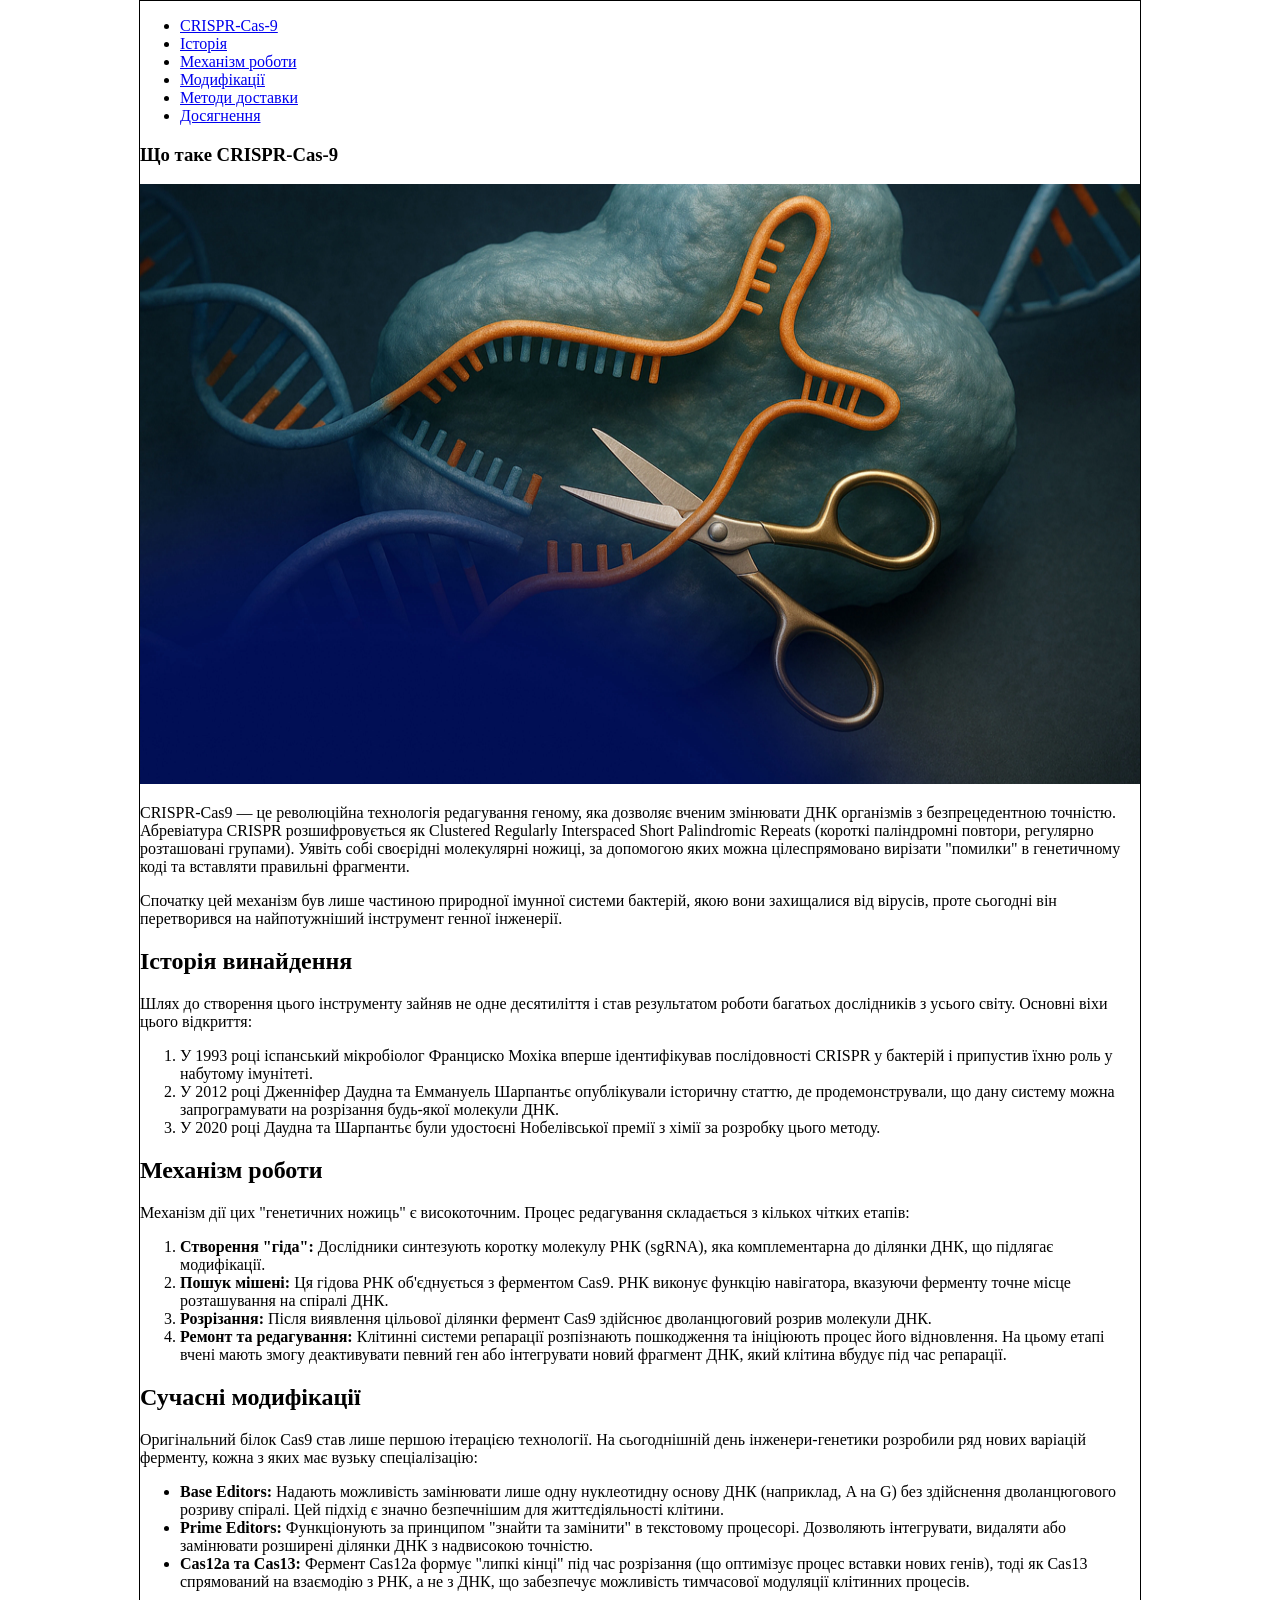
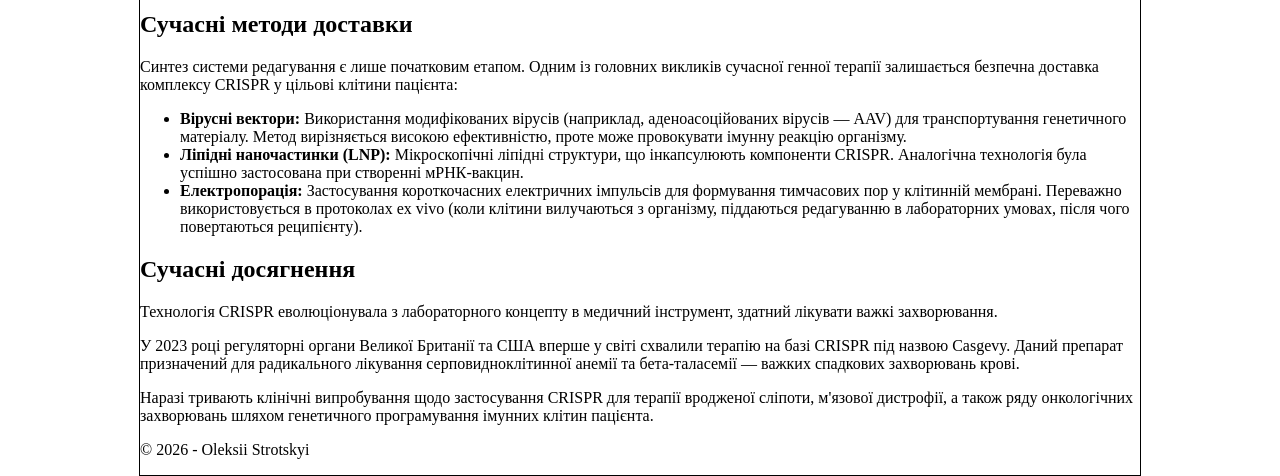
==== CSS-2HW/index.html @ fc3e6222 "Add initial html docx for our homework at third css lesson" ====
<!DOCTYPE html>
<html lang="uk">
<head>
    <meta charset="UTF-8">
    <meta name="viewport" content="width=device-width, initial-scale=1.0">
    <title>Modern CRISPR-Cas9</title>
    <link rel="stylesheet" href="crispr_page_design.css">
</head>
<body>
    <header>
        <nav>
            <ul>
                <li><a href="#crispr">CRISPR-Cas-9</a></li>
                <li><a href="#history">Історія</a></li>
                <li><a href="#how_works">Механізм роботи</a></li>
                <li><a href="#modification">Модифікації</a></li>
                <li><a href="#delivery">Методи доставки</a></li>
                <li><a href="#achievement">Досягнення</a></li>
            </ul>
        </nav>
    </header>

    <main>
        <article>
            <section>
                <h1 id="crispr">Що таке CRISPR-Cas-9</h1>
                <img src="sources/crisper.webp" alt="Crisper in cell" width="1000px" height="600px">
                <p>
                    CRISPR-Cas9 — це революційна технологія редагування геному,
                    яка дозволяє вченим змінювати ДНК організмів з безпрецедентною точністю. 
                    Абревіатура CRISPR розшифровується як Clustered Regularly Interspaced Short Palindromic Repeats 
                    (короткі паліндромні повтори, регулярно розташовані групами). 
                    Уявіть собі своєрідні молекулярні ножиці, 
                    за допомогою яких можна цілеспрямовано вирізати "помилки" в генетичному коді та вставляти правильні фрагменти.
                </p>

                <p>
                    Спочатку цей механізм був лише частиною природної імунної системи бактерій, 
                    якою вони захищалися від вірусів, проте сьогодні він перетворився на найпотужніший інструмент генної інженерії.
                </p>
                
            </section>

            <section>
                <h2 id="history">Історія винайдення</h2>
                <p>
                    Шлях до створення цього інструменту зайняв не одне десятиліття і 
                    став результатом роботи багатьох дослідників з усього світу. 
                    Основні віхи цього відкриття:
                </p> 

                <ol>
                    <li>У 1993 році іспанський мікробіолог Франциско Мохіка вперше ідентифікував послідовності CRISPR у бактерій і припустив їхню роль у набутому імунітеті.</li>
                    <li>У 2012 році Дженніфер Даудна та Еммануель Шарпантьє опублікували історичну статтю, де продемонстрували, що дану систему можна запрограмувати на розрізання будь-якої молекули ДНК.</li>
                    <li>У 2020 році Даудна та Шарпантьє були удостоєні Нобелівської премії з хімії за розробку цього методу.</li>
                </ol>   
            </section>

            <section>
                <h2 id="how_works">Механізм роботи</h2>
                <p>
                    Механізм дії цих "генетичних ножиць" є високоточним. Процес редагування складається з кількох чітких етапів:
                </p>

                <ol>
                    <li><strong>Створення "гіда": </strong>Дослідники синтезують коротку молекулу РНК (sgRNA), яка комплементарна до ділянки ДНК, що підлягає модифікації.</li>
                    <li><strong>Пошук мішені: </strong>Ця гідова РНК об'єднується з ферментом Cas9. РНК виконує функцію навігатора, вказуючи ферменту точне місце розташування на спіралі ДНК.</li>
                    <li><strong>Розрізання: </strong>Після виявлення цільової ділянки фермент Cas9 здійснює дволанцюговий розрив молекули ДНК.</li>
                    <li>
                        <strong>Ремонт та редагування: </strong>
                        Клітинні системи репарації розпізнають пошкодження та ініціюють процес його відновлення. 
                        На цьому етапі вчені мають змогу деактивувати певний ген або інтегрувати новий фрагмент ДНК, 
                        який клітина вбудує під час репарації.
                    </li>
                </ol>

            </section>

            <section>
                <h2 id="modification">Сучасні модифікації</h2>
                <p>
                    Оригінальний білок Cas9 став лише першою ітерацією технології. 
                    На сьогоднішній день інженери-генетики розробили ряд нових варіацій ферменту, кожна з яких має вузьку спеціалізацію:
                </p>

                <ul>
                    <li>
                        <b>Base Editors: </b>
                        Надають можливість замінювати лише одну нуклеотидну основу ДНК (наприклад, A на G) 
                        без здійснення дволанцюгового розриву спіралі. 
                        Цей підхід є значно безпечнішим для життєдіяльності клітини.
                    </li>

                    <li>
                        <b>Prime Editors: </b>
                        Функціонують за принципом "знайти та замінити" в текстовому процесорі. 
                        Дозволяють інтегрувати, видаляти або замінювати розширені ділянки ДНК з надвисокою точністю.
                    </li>

                    <li>
                        <b>Cas12a та Cas13: </b>
                        Фермент Cas12a формує "липкі кінці" під час розрізання (що оптимізує процес вставки нових генів), 
                        тоді як Cas13 спрямований на взаємодію з РНК, а не з ДНК, 
                        що забезпечує можливість тимчасової модуляції клітинних процесів.
                    </li>
                </ul>
            </section>

            <section>
                <h2 id="delivery">Сучасні методи доставки</h2>
                <p>
                    Синтез системи редагування є лише початковим етапом. 
                    Одним із головних викликів сучасної генної терапії залишається безпечна доставка комплексу CRISPR у цільові клітини пацієнта:
                </p>

                <ul>
                    <li>
                        <b>Вірусні вектори: </b>
                        Використання модифікованих вірусів (наприклад, аденоасоційованих вірусів — AAV) для транспортування генетичного матеріалу. 
                        Метод вирізняється високою ефективністю, проте може провокувати імунну реакцію організму.
                    </li>

                    <li>
                        <strong>Ліпідні наночастинки (LNP): </strong>
                        Мікроскопічні ліпідні структури, що інкапсулюють компоненти CRISPR. 
                        Аналогічна технологія була успішно застосована при створенні мРНК-вакцин.
                    </li>

                    <li>
                        <b>Електропорація: </b>
                        Застосування короткочасних електричних імпульсів для формування тимчасових пор у клітинній мембрані. 
                        Переважно використовується в протоколах ex vivo (коли клітини вилучаються з організму, 
                        піддаються редагуванню в лабораторних умовах, після чого повертаються реципієнту).
                    </li>
                </ul>
            </section>

            <section>
                <h2 id="achievement">Сучасні досягнення</h2>
                <p>
                    Технологія CRISPR еволюціонувала з лабораторного концепту в медичний інструмент, здатний лікувати важкі захворювання.
                </p>

                <p>
                    У 2023 році регуляторні органи Великої Британії та США вперше у світі схвалили терапію на базі CRISPR під назвою Casgevy. 
                    Даний препарат призначений для радикального лікування серповидноклітинної анемії та бета-таласемії — важких спадкових захворювань крові.
                </p>

                <p>
                    Наразі тривають клінічні випробування щодо застосування CRISPR для терапії вродженої сліпоти, м'язової дистрофії, 
                    а також ряду онкологічних захворювань шляхом генетичного програмування імунних клітин пацієнта.
                </p>
            </section>
        </article>

    </main>

    <footer>
        <div>
            <p>&copy; 2026 - Oleksii Strotskyi</p>
        </div>
    </footer>
    
</body>
</html>
---- CSS-2HW/crispr_page_design.css ----
body {
    margin: 0 auto;
    width: 1000px;
    border: 1px solid;
}
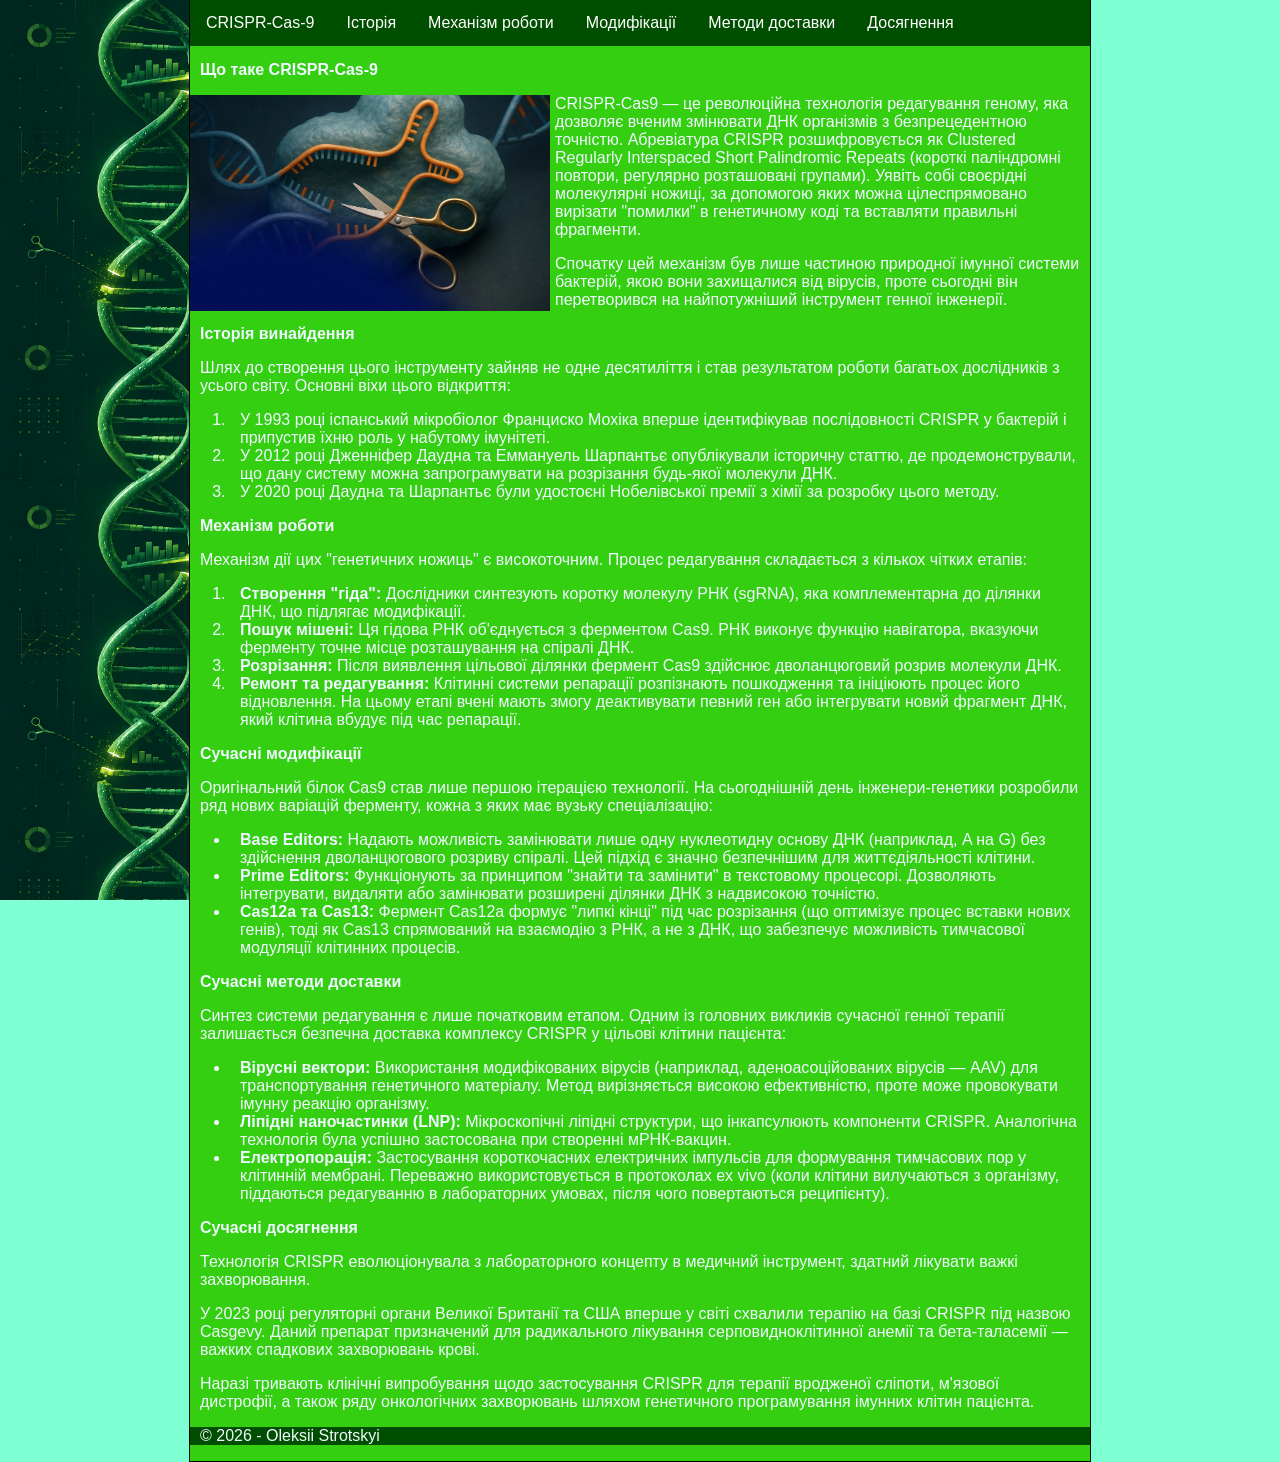
==== commit 4205b6de: "Add simple css" ====
--- a/CSS-2HW/index.html
+++ b/CSS-2HW/index.html
@@ -7,6 +7,7 @@
     <link rel="stylesheet" href="crispr_page_design.css">
 </head>
 <body>
+    <div class="dna-background"></div>
     <header>
         <nav>
             <ul>
@@ -24,7 +25,7 @@
         <article>
             <section>
                 <h1 id="crispr">Що таке CRISPR-Cas-9</h1>
-                <img src="sources/crisper.webp" alt="Crisper in cell" width="1000px" height="600px">
+                <img src="sources/crisper.webp" alt="Crisper in cell">
                 <p>
                     CRISPR-Cas9 — це революційна технологія редагування геному,
                     яка дозволяє вченим змінювати ДНК організмів з безпрецедентною точністю. 
--- a/CSS-2HW/crispr_page_design.css
+++ b/CSS-2HW/crispr_page_design.css
@@ -1,5 +1,89 @@
+* {
+    font-family: Verdana, Geneva, Tahoma, sans-serif;
+    font-size: 16px;
+}
+
 body {
     margin: 0 auto;
-    width: 1000px;
+    width: 900px;
     border: 1px solid;
+    background-color: rgb(53, 207, 18);
+}
+
+img {
+    width: 360px;
+    height: 216px;
+    float: left;
+    padding-right: 5px;
+}
+
+.dna-background {
+    background-image: url('sources/dna_helix.png');
+    background-repeat: repeat-y; 
+    background-size: 100% auto; 
+
+    position: fixed; 
+    top: 0;
+    left: 0;
+
+    width: 300px; 
+    height: 100vh; 
+
+    z-index: -1; 
+}
+
+nav > ul {
+    list-style-type: none;
+    margin: 0;
+    padding: 0;
+    overflow: hidden;
+    background-color: rgb(0, 79, 0);
+}
+
+nav > ul li {
+    float: left;
+}
+
+nav > ul li a {
+    display: block;
+    color: white;
+    text-align: center;
+    padding: 14px 16px;
+    text-decoration: none;
+}
+
+nav > ul li a:hover {
+    background-color: rgb(0, 52, 0);
+}
+
+
+nav {
+    position: fixed;
+    max-width: 900px;
+    width: 100%;
+    top: 0;
+}
+
+
+h1, h2 {
+    scroll-margin-top: 60px;
+}
+
+main {
+    margin-top: 60px;
+}
+
+html {
+    scroll-behavior: smooth;
+    background-color: aquamarine;
+}
+
+h1, h2, p, section > ul li, section > ol li {
+    padding-left: 10px;
+    padding-right: 10px;
+    color: aliceblue;
+}
+
+footer {
+    background-color: rgb(0, 79, 0);
 }
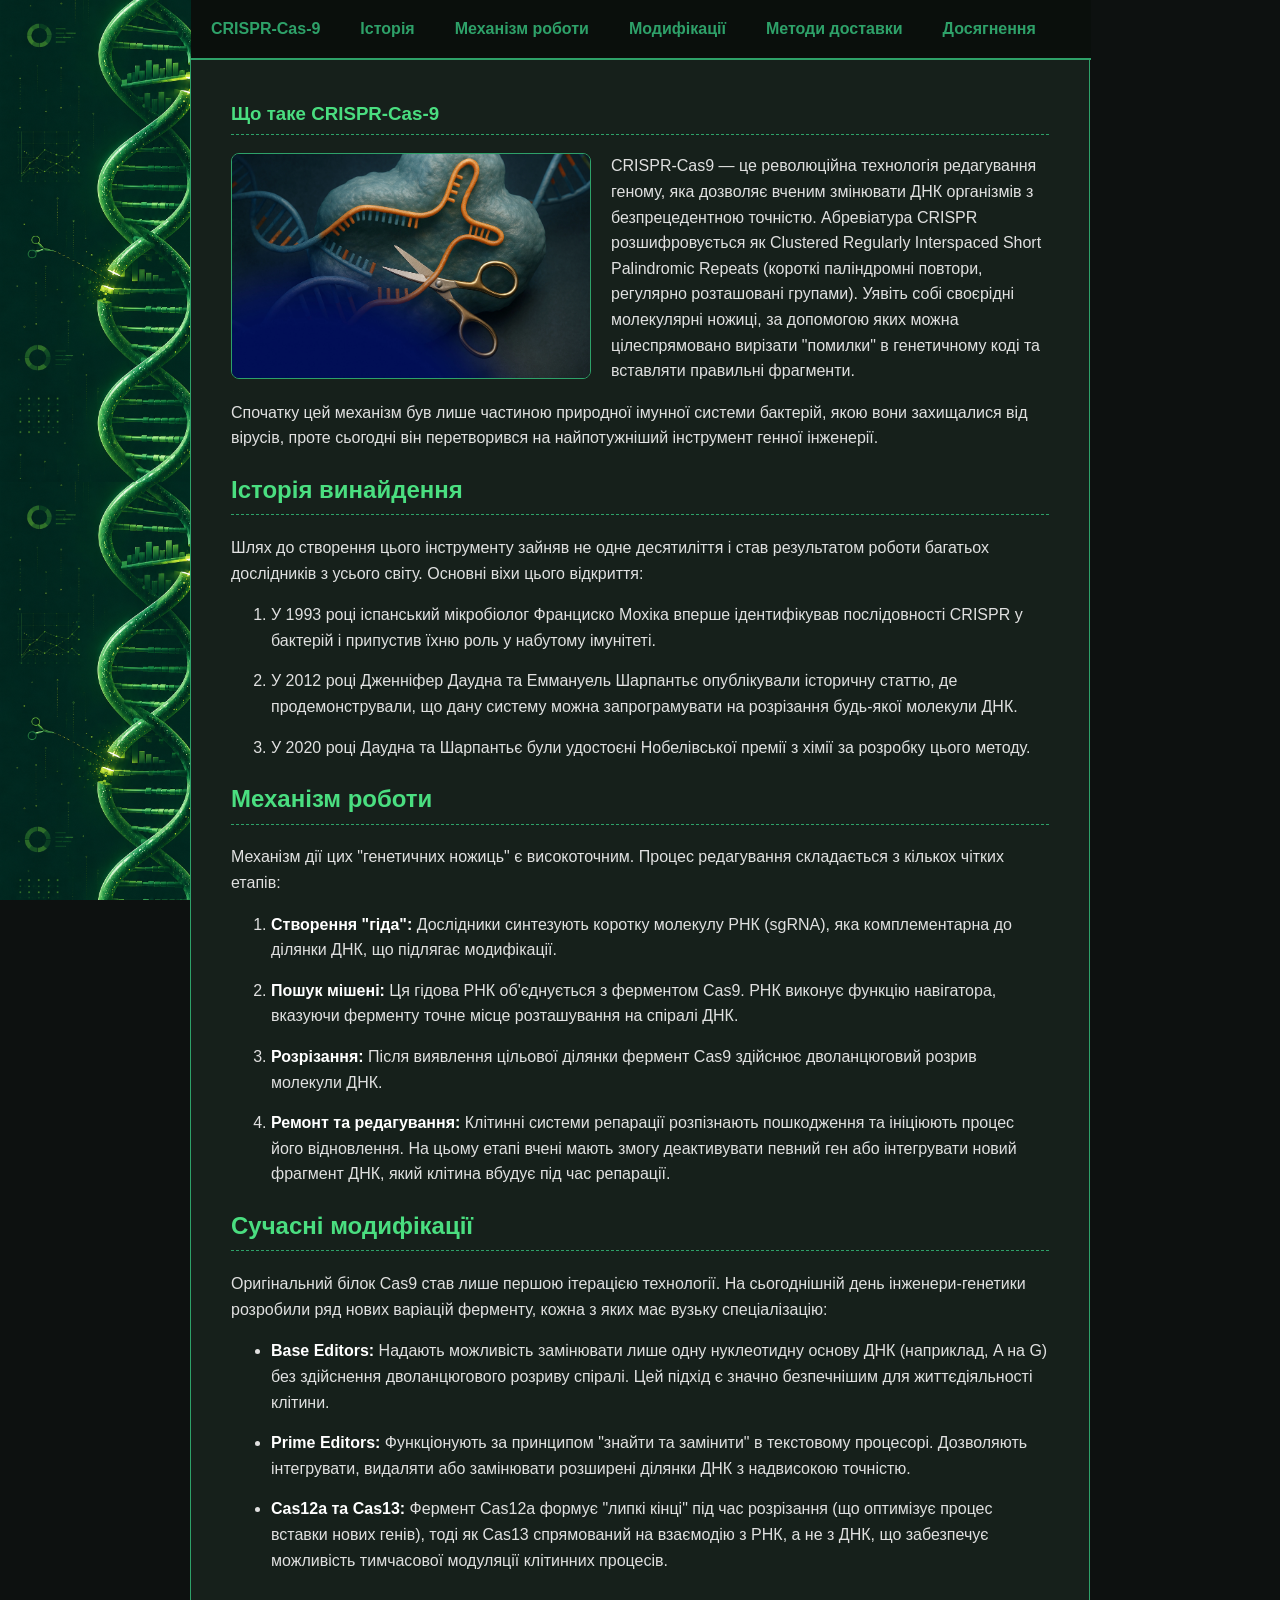
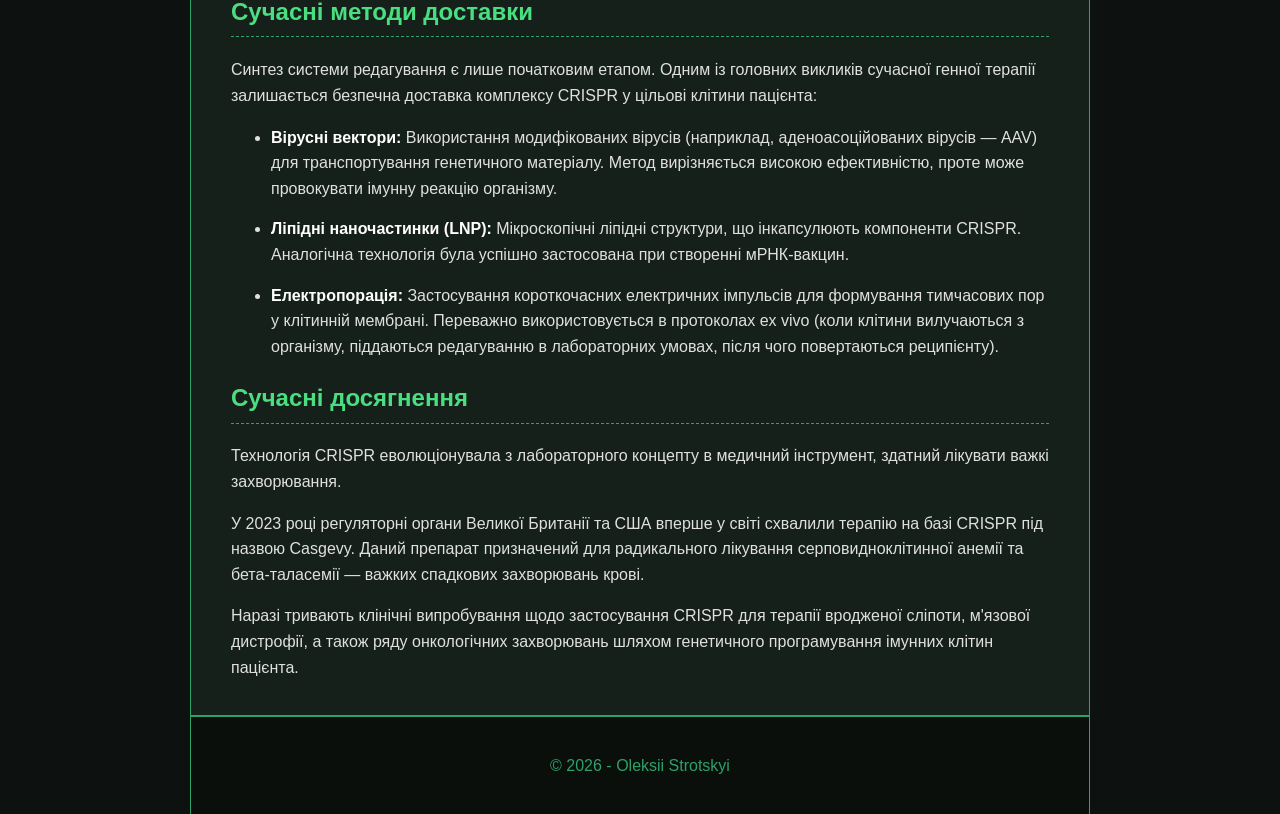
==== commit 583ffdc9: "Add ai design" ====
--- a/CSS-2HW/index.html
+++ b/CSS-2HW/index.html
@@ -4,7 +4,8 @@
     <meta charset="UTF-8">
     <meta name="viewport" content="width=device-width, initial-scale=1.0">
     <title>Modern CRISPR-Cas9</title>
-    <link rel="stylesheet" href="crispr_page_design.css">
+    <!-- <link rel="stylesheet" href="crispr_page_design.css"> -->
+    <link rel="stylesheet" href="crispr_page_design_with_ai.css">
 </head>
 <body>
     <div class="dna-background"></div>
--- a/CSS-2HW/crispr_page_design.css
+++ b/CSS-2HW/crispr_page_design.css
@@ -86,4 +86,5 @@
 
 footer {
     background-color: rgb(0, 79, 0);
+    text-align: center;
 }
--- a/CSS-2HW/crispr_page_design_with_ai.css
+++ b/CSS-2HW/crispr_page_design_with_ai.css
@@ -0,0 +1,111 @@
+/* 1. БАЗОВІ НАЛАШТУВАННЯ ТА ТИПОГРАФІКА */
+* {
+    font-family: 'Segoe UI', Tahoma, Geneva, Verdana, sans-serif; /* Додав сучасніші шрифти на перше місце */
+    box-sizing: border-box; /* Золоте правило CSS: щоб padding не розширював блоки */
+}
+
+html {
+    scroll-behavior: smooth;
+    background-color: #0d1110; /* Дуже темний, майже чорний колір з легким зеленим відтінком */
+}
+
+/* 2. ГОЛОВНИЙ КОНТЕЙНЕР */
+body {
+    margin: 0 auto;
+    width: 900px;
+    background-color: #16201b; /* Темно-сіро-зелений фон для самої статті */
+    border-left: 1px solid #2ea169; /* Замість повної рамки робимо стильну неонову лінію зліва */
+    border-right: 1px solid #2ea169;
+    color: #e0e0e0; /* Не чисто білий, а світло-сірий текст - так легше читати на темному */
+    line-height: 1.6; /* ВАЖЛИВО: додаємо міжрядковий інтервал, щоб текст "дихав" */
+}
+
+/* 3. НАВІГАЦІЯ (HEADER) */
+nav {
+    position: fixed;
+    max-width: 900px;
+    width: 100%;
+    top: 0;
+    z-index: 10; /* Щоб меню завжди було поверх усього іншого тексту */
+    border-bottom: 2px solid #2ea169; /* Підкреслюємо меню */
+}
+
+nav > ul {
+    list-style-type: none;
+    margin: 0;
+    padding: 0;
+    overflow: hidden;
+    background-color: #0a0f0c; /* Дуже темний фон для меню */
+}
+
+nav > ul li {
+    float: left;
+}
+
+nav > ul li a {
+    display: block;
+    color: #2ea169; /* Неоново-зелені посилання */
+    text-align: center;
+    padding: 16px 20px;
+    text-decoration: none;
+    font-weight: bold;
+    transition: 0.3s; /* Плавна зміна кольору при наведенні */
+}
+
+nav > ul li a:hover {
+    background-color: #2ea169;
+    color: #0a0f0c; /* Інверсія кольорів при наведенні */
+}
+
+/* 4. ОСНОВНИЙ КОНТЕНТ */
+main {
+    margin-top: 60px;
+    padding: 20px 40px; /* Додаємо простору всередині блоку, щоб текст не лип до країв */
+}
+
+h1, h2 {
+    scroll-margin-top: 80px;
+    color: #4ade80; /* Світло-зелені заголовки, щоб виділялися */
+    border-bottom: 1px dashed #2ea169; /* Тонка пунктирна лінія під заголовками для стилю */
+    padding-bottom: 5px;
+}
+
+p, section > ul li, section > ol li {
+    margin-bottom: 15px; /* Відступи між абзацами */
+}
+
+strong, b {
+    color: #ffffff; /* Робимо жирний текст яскравішим */
+}
+
+/* 5. ЗОБРАЖЕННЯ ТА ФОН */
+img {
+    width: 360px;
+    height: auto; /* Щоб пропорції картинки не спотворювались */
+    float: left;
+    margin-right: 20px; /* Відштовхуємо текст від картинки */
+    margin-bottom: 10px;
+    border: 1px solid #2ea169;
+    border-radius: 8px; /* Трохи закруглюємо кути картинки */
+}
+
+.dna-background {
+    background-image: url('sources/dna_helix.png');
+    background-repeat: repeat-y; 
+    background-size: 100% auto; 
+    position: fixed; 
+    top: 0;
+    left: 0;
+    width: 300px; 
+    height: 100vh; 
+    z-index: -1; 
+}
+
+/* 6. ПІДВАЛ (FOOTER) */
+footer {
+    background-color: #0a0f0c;
+    color: #2ea169;
+    text-align: center;
+    padding: 20px;
+    border-top: 2px solid #2ea169;
+}
